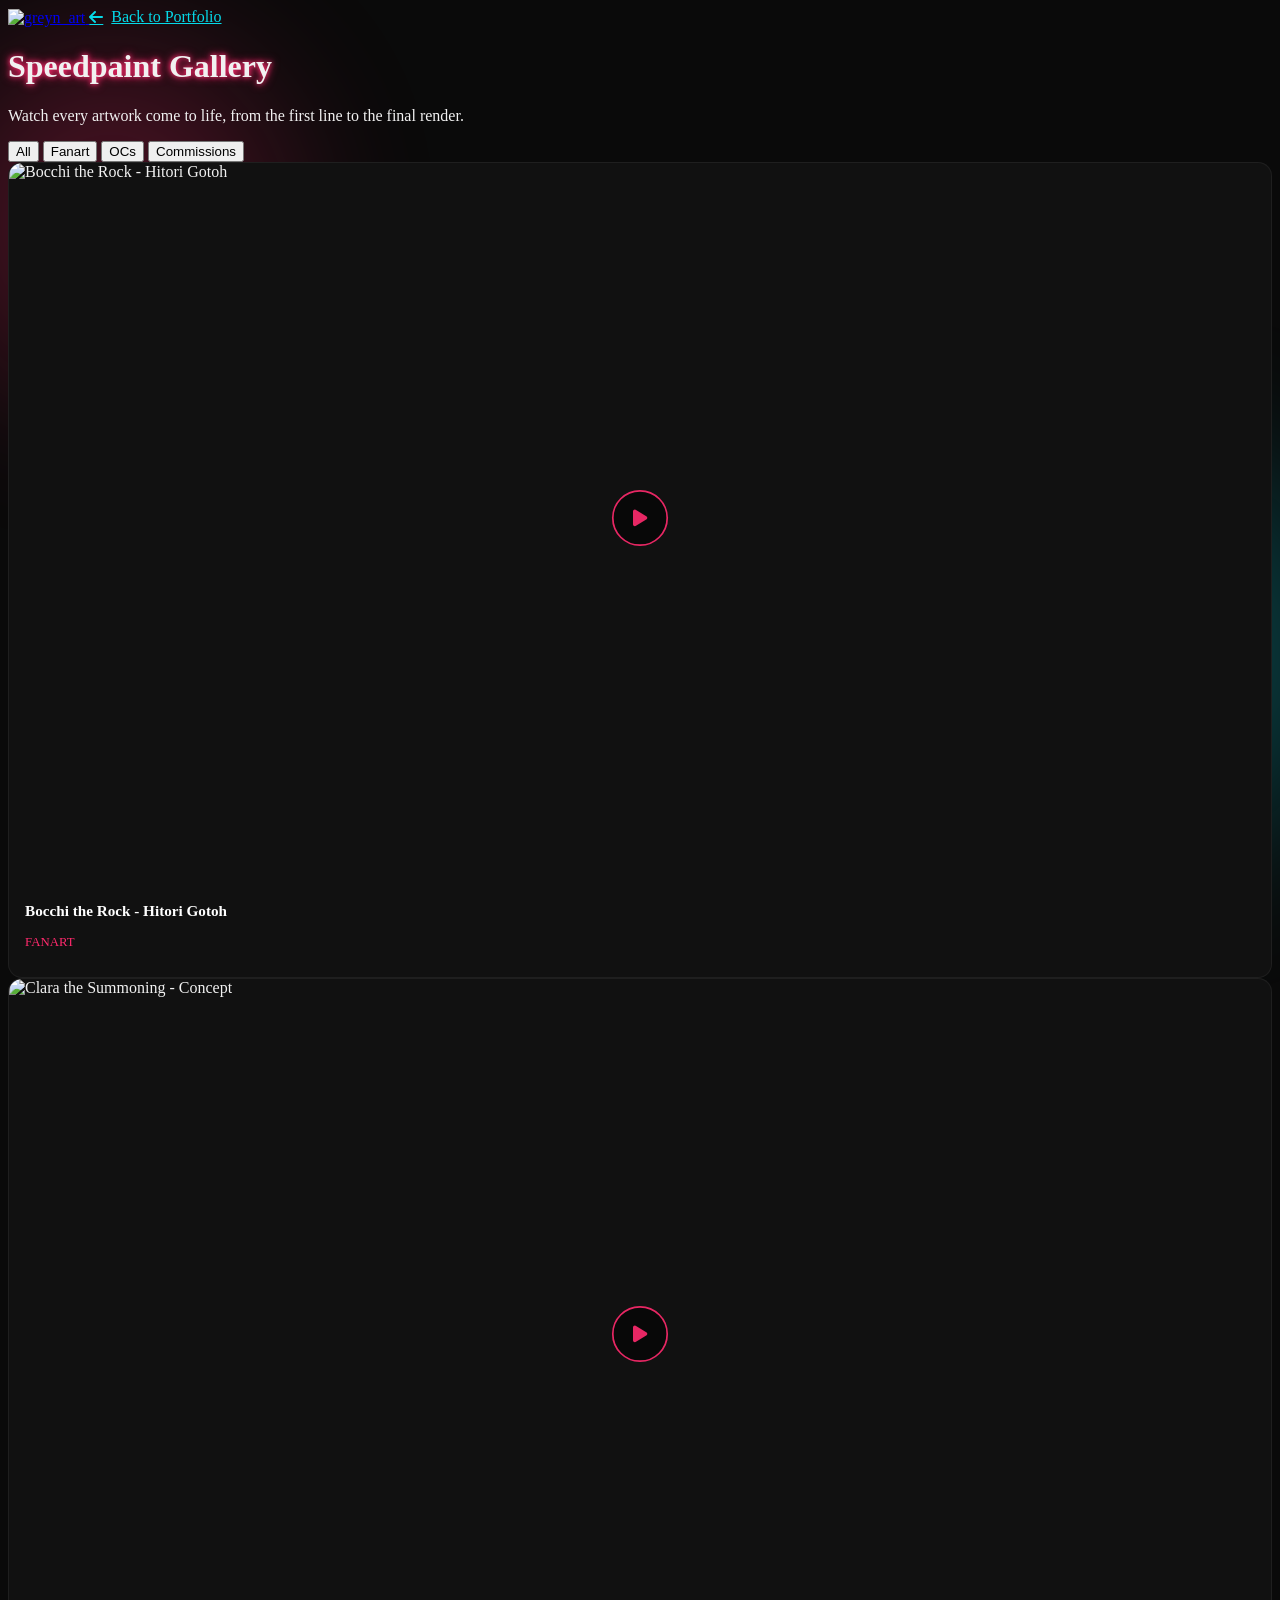
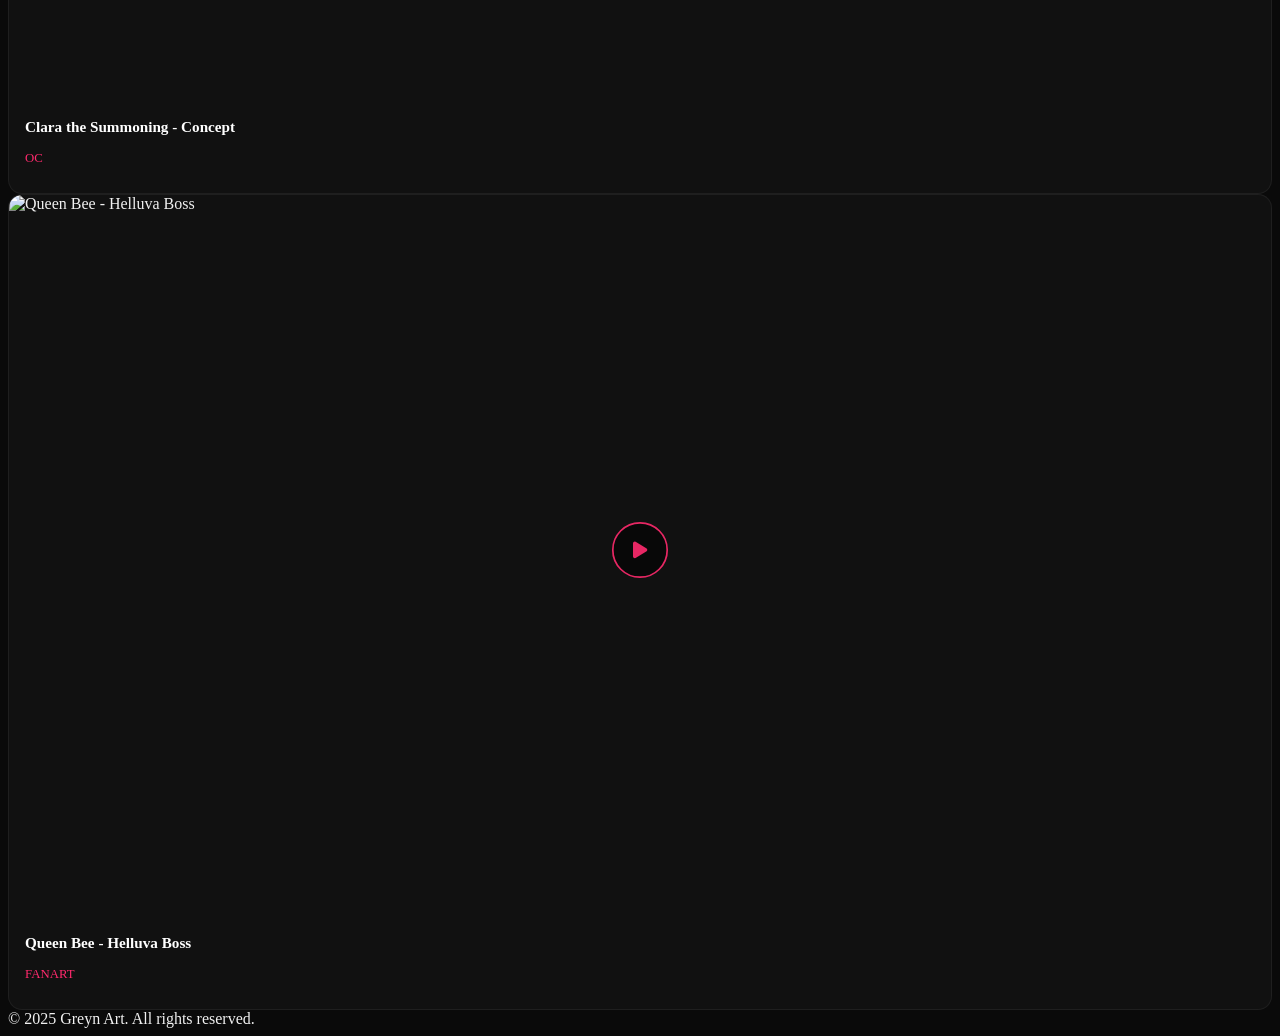
==== speedpaints.html @ ec92e27a "Create speedpaints.html" ====
<!DOCTYPE html>
<html lang="en">
<head>
    <link rel="stylesheet" href="style.css">
    <link rel="icon" type="image/png" href="https://raw.githubusercontent.com/GREYNPORTFOLIO/site-2/refs/heads/main/icone%20greyn%20chibi%20hyper%20simples.jpg">
    <meta charset="UTF-8">
    <meta name="viewport" content="width=device-width, initial-scale=1.0">
    <title>Speedpaint Gallery | Greyn Art</title>
    <meta name="description" content="Watch Greyn's digital art speedpaints from sketch to final render.">

    <script src="https://cdn.tailwindcss.com"></script>
    <link rel="stylesheet" href="https://cdnjs.cloudflare.com/ajax/libs/font-awesome/6.4.0/css/all.min.css">
    <link rel="stylesheet" href="https://cdnjs.cloudflare.com/ajax/libs/animate.css/4.1.1/animate.min.css">
    <script>
        tailwind.config = {
            theme: {
                extend: {
                    colors: {
                        dark: '#0a0a0a',
                        darker: '#050505',
                        darkest: '#010101',
                        neonpink: '#ff2a6d',
                        neonred: '#ff003c',
                        neonblue: '#05d9e8',
                        neonpurple: '#d300c5',
                    },
                    fontFamily: {
                        sans: ['"Exo 2"', 'sans-serif'],
                    },
                }
            }
        }
    </script>

    <style>
        @import url('https://fonts.googleapis.com/css2?family=Exo+2:wght@300;400;600;700;900&display=swap');

        body {
            background-color: #0a0a0a;
            color: #f1f1f1;
            scroll-behavior: smooth;
        }

        .neon-text {
            text-shadow: 0 0 5px #ff2a6d, 0 0 10px #ff2a6d;
        }

        .neon-text-blue {
            text-shadow: 0 0 5px #05d9e8, 0 0 10px #05d9e8;
        }

        .floating-shape {
            position: fixed;
            border-radius: 50%;
            filter: blur(80px);
            opacity: 0.25;
            z-index: -1;
        }

        .shape-1 {
            width: 350px;
            height: 350px;
            background: #ff2a6d;
            top: 5%;
            left: -5%;
            animation: float 9s ease-in-out infinite;
        }

        .shape-2 {
            width: 400px;
            height: 400px;
            background: #05d9e8;
            bottom: 5%;
            right: -5%;
            animation: float 11s ease-in-out infinite reverse;
        }

        @keyframes float {
            0%, 100% { transform: translateY(0); }
            50% { transform: translateY(-25px); }
        }

        /* ===== Video Card ===== */
        .sp-card {
            position: relative;
            border-radius: 14px;
            overflow: hidden;
            background: #111;
            border: 1px solid rgba(255,255,255,0.06);
            transition: all 0.35s cubic-bezier(0.4, 0, 0.2, 1);
        }

        .sp-card:hover {
            transform: translateY(-6px);
            border-color: rgba(255, 42, 109, 0.4);
            box-shadow: 0 18px 35px rgba(255, 42, 109, 0.2);
        }

        .sp-thumb-wrap {
            position: relative;
            aspect-ratio: 16/9;
            cursor: pointer;
            overflow: hidden;
        }

        .sp-thumb-wrap img {
            width: 100%;
            height: 100%;
            object-fit: cover;
            transition: transform 0.5s ease, filter 0.4s ease;
        }

        .sp-card:hover .sp-thumb-wrap img {
            transform: scale(1.08);
            filter: brightness(0.55);
        }

        .sp-play-btn {
            position: absolute;
            top: 50%;
            left: 50%;
            transform: translate(-50%, -50%) scale(0.85);
            width: 62px;
            height: 62px;
            border-radius: 50%;
            background: rgba(5,5,5,0.75);
            border: 2px solid #ff2a6d;
            display: flex;
            align-items: center;
            justify-content: center;
            color: #ff2a6d;
            font-size: 1.4rem;
            opacity: 0.9;
            transition: all 0.3s ease;
            pointer-events: none;
        }

        .sp-card:hover .sp-play-btn {
            transform: translate(-50%, -50%) scale(1);
            box-shadow: 0 0 20px rgba(255,42,109,0.6);
            opacity: 1;
        }

        .sp-card iframe {
            width: 100%;
            height: 100%;
            aspect-ratio: 16/9;
            display: block;
        }

        .sp-info {
            padding: 14px 16px;
        }

        .sp-info h3 {
            font-weight: 700;
            font-size: 0.95rem;
            color: #fff;
        }

        .sp-info p {
            font-size: 0.8rem;
            color: #ff2a6d;
            margin-top: 2px;
        }

        .back-link {
            display: inline-flex;
            align-items: center;
            gap: 8px;
            color: #05d9e8;
            transition: all 0.25s ease;
        }

        .back-link:hover {
            color: #fff;
            transform: translateX(-4px);
        }

        /* Filtro */
        .sp-filter {
            transition: all 0.3s ease;
        }
    </style>
</head>
<body class="min-h-screen">

<div class="floating-shape shape-1"></div>
<div class="floating-shape shape-2"></div>

<!-- Nav simples -->
<nav class="w-full bg-darker/90 backdrop-blur-sm border-b border-gray-800 sticky top-0 z-40">
    <div class="container mx-auto px-4 py-4 flex justify-between items-center">
        <a href="index.html" class="flex items-center gap-3">
            <img src="https://raw.githubusercontent.com/GREYNPORTFOLIO/site/refs/heads/main/LOGOTIPO%20GREYN%20ART%20SITE.png" alt="greyn_art" class="h-9 w-auto">
        </a>
        <a href="index.html" class="back-link text-sm font-medium">
            <i class="fas fa-arrow-left"></i> Back to Portfolio
        </a>
    </div>
</nav>

<!-- Header da página -->
<header class="container mx-auto px-4 pt-16 pb-10 text-center">
    <h1 class="text-4xl md:text-5xl font-bold mb-4 neon-text animate__animated animate__fadeIn">Speedpaint Gallery</h1>
    <p class="text-gray-400 max-w-xl mx-auto">Watch every artwork come to life, from the first line to the final render.</p>
</header>

<!-- Filtros (opcional, edite as categorias conforme seus vídeos) -->
<div class="flex flex-wrap justify-center gap-2 mb-12 px-4" id="spFilters">
    <button class="sp-filter active px-5 py-2 rounded-full text-sm font-medium bg-neonred text-white" data-category="all">All</button>
    <button class="sp-filter px-5 py-2 rounded-full text-sm font-medium bg-white/5 text-gray-300 hover:bg-white/10 border border-white/10" data-category="fanart">Fanart</button>
    <button class="sp-filter px-5 py-2 rounded-full text-sm font-medium bg-white/5 text-gray-300 hover:bg-white/10 border border-white/10" data-category="oc">OCs</button>
    <button class="sp-filter px-5 py-2 rounded-full text-sm font-medium bg-white/5 text-gray-300 hover:bg-white/10 border border-white/10" data-category="commission">Commissions</button>
</div>

<!-- Grid dos vídeos -->
<main class="container mx-auto px-4 pb-24">
    <div class="grid grid-cols-1 sm:grid-cols-2 lg:grid-cols-3 gap-6" id="spGrid"></div>
</main>

<footer class="py-8 border-t border-gray-800 text-center text-gray-500 text-sm">
    © 2025 Greyn Art. All rights reserved.
</footer>

<script>
    // ==========================================
    // 👇 LISTA DE VÍDEOS — edite/adicione aqui
    // Pegue o ID do YouTube (a parte depois de "v=" ou "embed/")
    // category deve ser: fanart, oc ou commission
    // ==========================================
    const speedpaints = [
        { id: 'sWN5Io2ks7c', title: 'Bocchi the Rock - Hitori Gotoh', category: 'fanart' },
        { id: 'sWN5Io2ks7c', title: 'Clara the Summoning - Concept', category: 'oc' },
        { id: 'sWN5Io2ks7c', title: 'Queen Bee - Helluva Boss', category: 'fanart' },
    ];
    // ==========================================

    const grid = document.getElementById('spGrid');

    function renderVideos(filter = 'all') {
        grid.innerHTML = '';
        speedpaints
            .filter(v => filter === 'all' || v.category === filter)
            .forEach(video => {
                const card = document.createElement('div');
                card.className = 'sp-card';
                card.innerHTML = `
                    <div class="sp-thumb-wrap" data-id="${video.id}">
                        <img src="https://img.youtube.com/vi/${video.id}/hqdefault.jpg" alt="${video.title}" loading="lazy">
                        <div class="sp-play-btn"><i class="fas fa-play"></i></div>
                    </div>
                    <div class="sp-info">
                        <h3>${video.title}</h3>
                        <p>${video.category.toUpperCase()}</p>
                    </div>
                `;
                grid.appendChild(card);
            });

        // Clique no thumbnail troca pelo iframe (carrega o vídeo só quando clicado)
        document.querySelectorAll('.sp-thumb-wrap').forEach(wrap => {
            wrap.addEventListener('click', function() {
                const videoId = this.dataset.id;
                this.outerHTML = `<iframe src="https://www.youtube.com/embed/${videoId}?autoplay=1" title="Speedpaint" frameborder="0" allow="accelerometer; autoplay; clipboard-write; encrypted-media; gyroscope; picture-in-picture; web-share" allowfullscreen></iframe>`;
            });
        });
    }

    renderVideos();

    // Filtro por categoria
    document.querySelectorAll('.sp-filter').forEach(btn => {
        btn.addEventListener('click', function() {
            document.querySelectorAll('.sp-filter').forEach(b => {
                b.classList.remove('active', 'bg-neonred', 'text-white');
                b.classList.add('bg-white/5', 'text-gray-300', 'border', 'border-white/10');
            });
            this.classList.add('active', 'bg-neonred', 'text-white');
            this.classList.remove('bg-white/5', 'text-gray-300', 'border', 'border-white/10');
            renderVideos(this.dataset.category);
        });
    });
</script>

</body>
</html>
---- style.css ----
/* =========================================================
   CUSTOM SCROLLBAR
   GREYN PORTFOLIO // NEON CYAN
   ========================================================= */

:root {
    --scroll-bg: #07090d;
    --scroll-track: #0b1014;

    --scroll-red: #ff1744;
    --scroll-pink: #ff2bd6;

    --scroll-glow:
        0 0 5px rgba(0, 234, 255, .8),
        0 0 12px rgba(0, 234, 255, .45),
        0 0 24px rgba(0, 234, 255, .18);
}


/* =========================================================
   CHROME / EDGE / SAFARI
   ========================================================= */

::-webkit-scrollbar {
    width: 8px;
    height: 8px;
}


/* =========================================================
   TRACK
   ========================================================= */

::-webkit-scrollbar-track {
    background: var(--scroll-track);

    border-left:
        1px solid
        rgba(0, 234, 255, .10);
}


/* =========================================================
   THUMB
   ========================================================= */

::-webkit-scrollbar-thumb {
    background:
        linear-gradient(
            180deg,
            rgba(127, 255, 255, .75),
            rgba(0, 234, 255, .55)
        );

    border:
        1px solid
        rgba(0, 234, 255, .7);

    border-radius: 4px;

    box-shadow:
        var(--scroll-glow),
        inset 0 0 6px rgba(255, 255, 255, .12);
}


/* =========================================================
   HOVER
   ========================================================= */

::-webkit-scrollbar-thumb:hover {
    background:
        linear-gradient(
            180deg,
            #ffffff,
            var(--scroll-cyan)
        );

    border-color:
        var(--scroll-cyan-bright);

    box-shadow:
        0 0 6px rgba(0, 234, 255, 1),
        0 0 15px rgba(0, 234, 255, .75),
        0 0 30px rgba(0, 234, 255, .35);
}


/* =========================================================
   CORNER
   ========================================================= */

::-webkit-scrollbar-corner {
    background: var(--scroll-bg);
}


/* =========================================================
   FIREFOX
   ========================================================= */

html {
    scrollbar-width: thin;

    scrollbar-color:
        rgba(0, 234, 255, .7)
        var(--scroll-bg);
}


/* ZOOM DA GALERIA */
#lightbox-img {
    cursor: zoom-in;
    transition: transform 0.15s ease;
    user-select: none;
    -webkit-user-drag: none;
}

#lightbox-img.zoomed {
    transform: scale(2);
    cursor: zoom-out;
}

<!-- <link rel="stylesheet" href="style.css"> -->
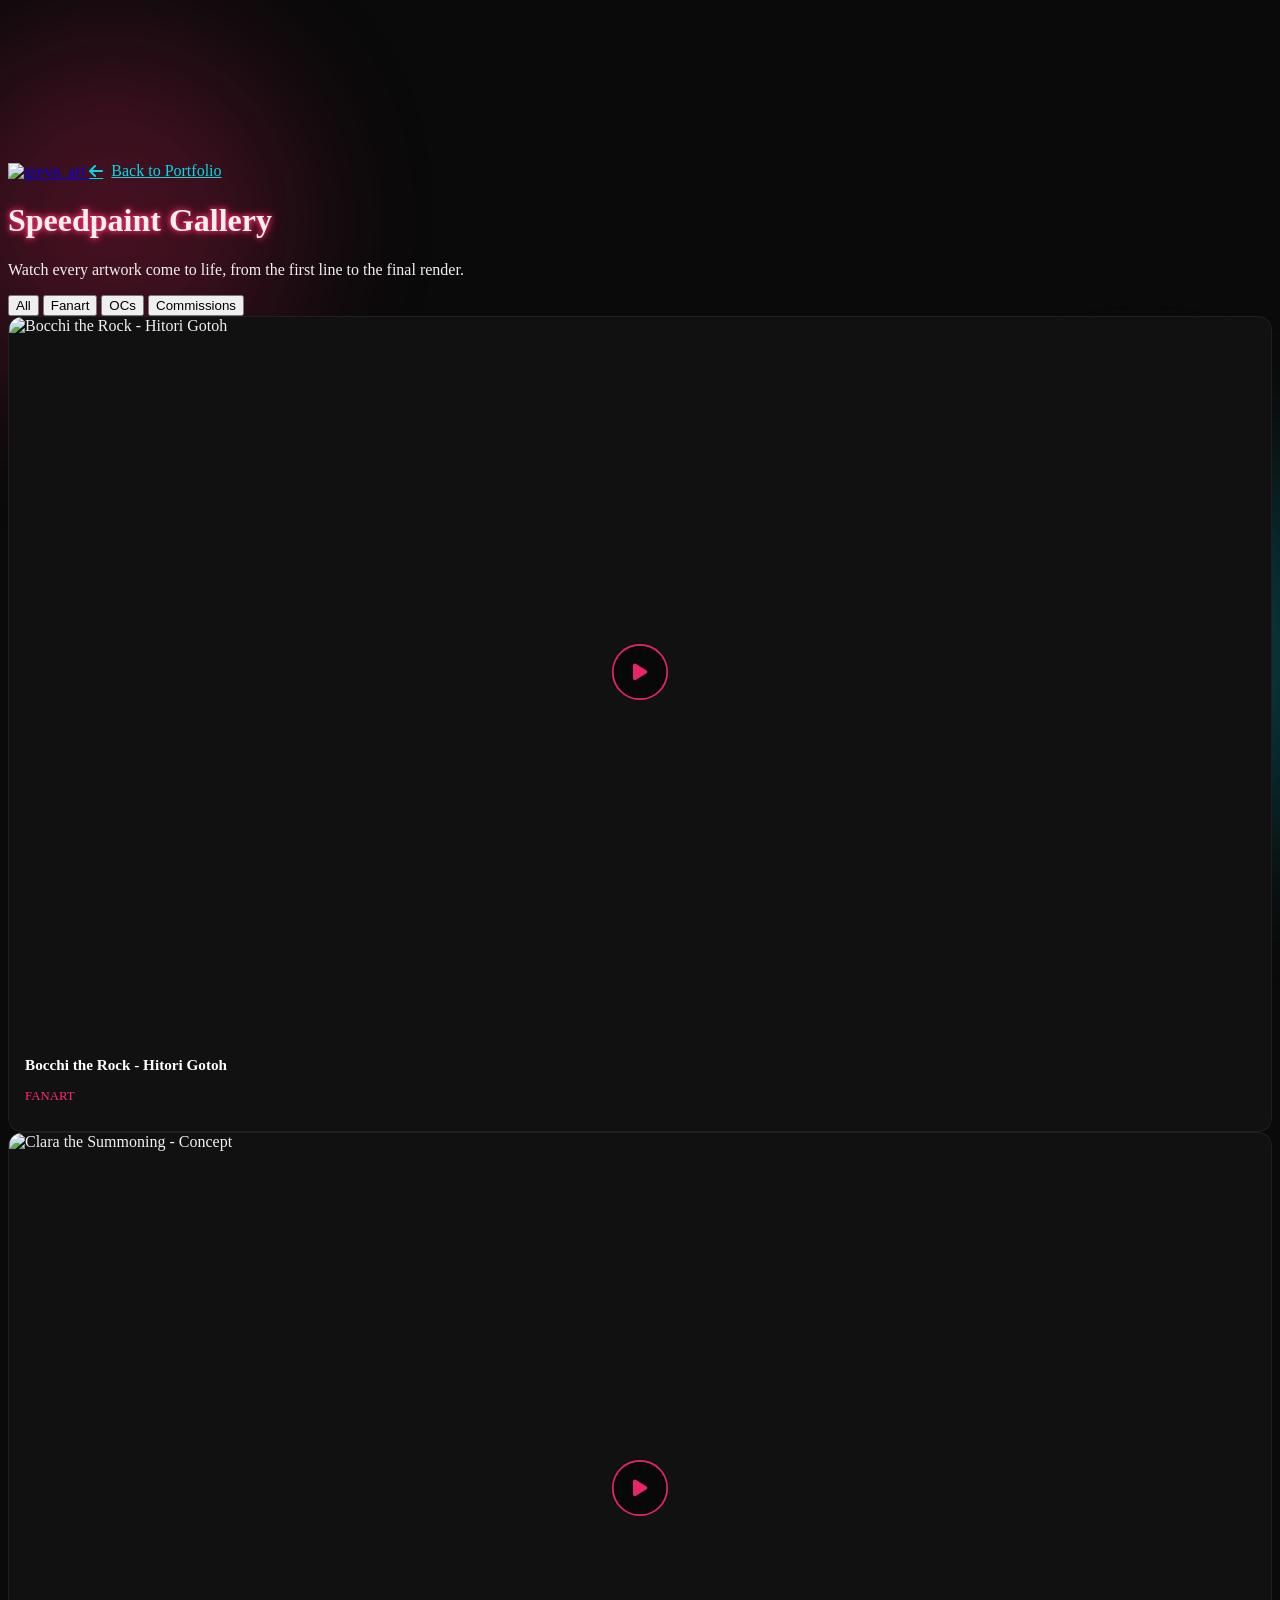
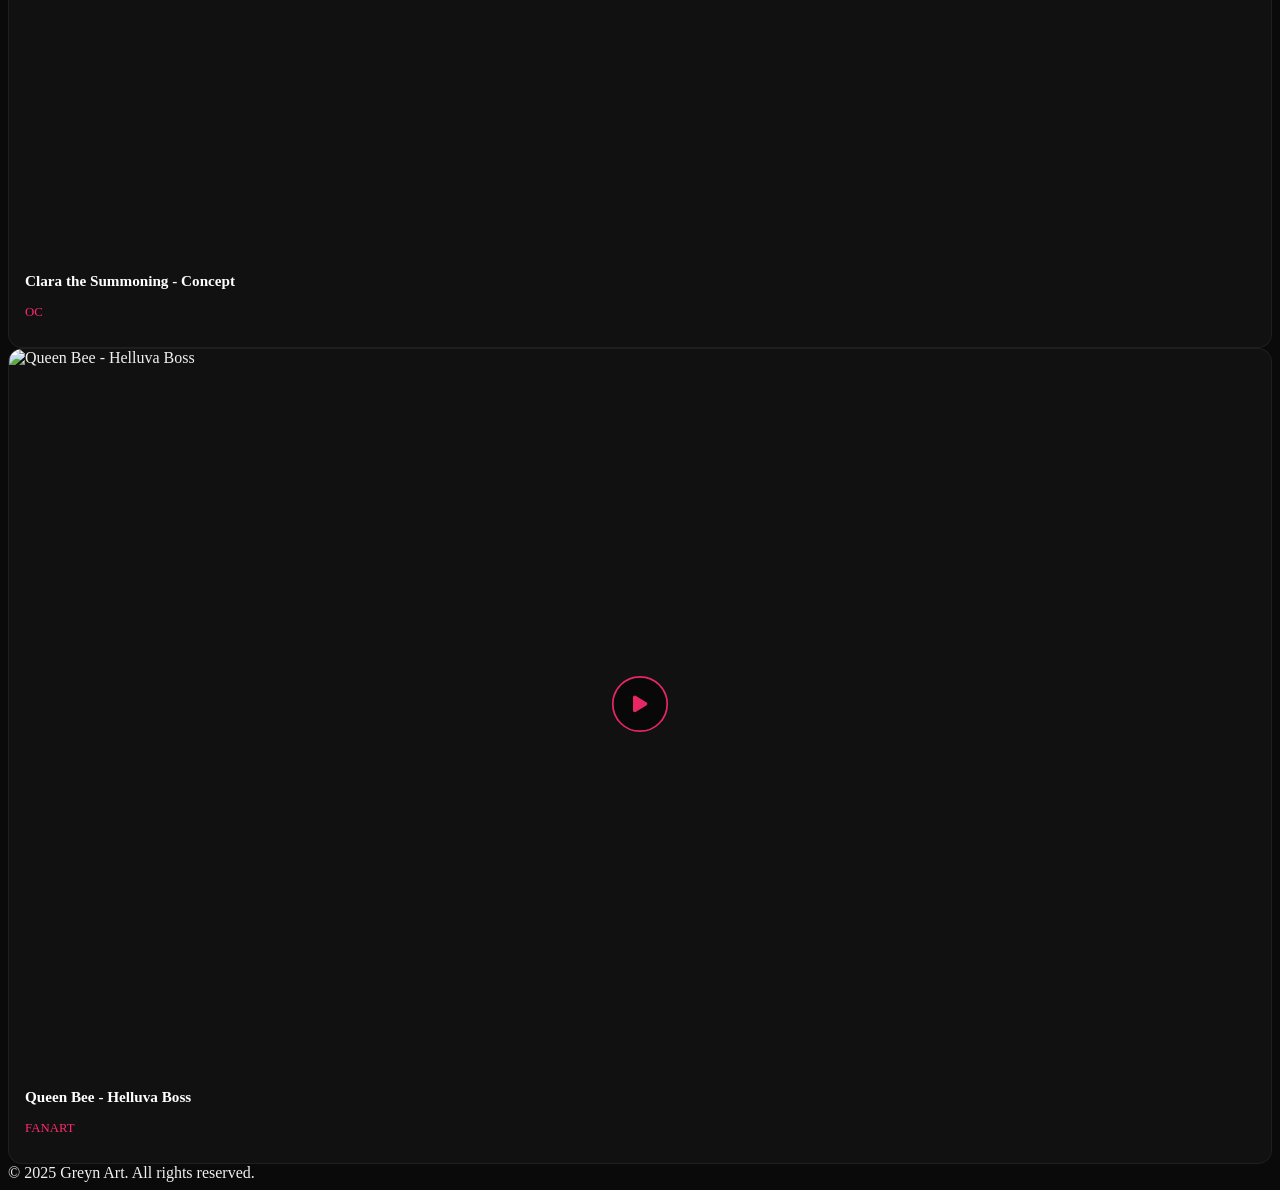
==== commit a01ee015: "Update speedpaints.html" ====
--- a/speedpaints.html
+++ b/speedpaints.html
@@ -188,6 +188,12 @@
 <div class="floating-shape shape-1"></div>
 <div class="floating-shape shape-2"></div>
 
+<!-- Vídeo de fundo do site -->
+<video id="siteBgVideo" class="site-bg-video" autoplay loop muted playsinline>
+    <source src="https://github.com/user-attachments/assets/c5018068-b71d-47fb-a80c-a3db318d2021" type="video/mp4">
+</video>
+<div class="site-bg-overlay"></div>
+    
 <!-- Nav simples -->
 <nav class="w-full bg-darker/90 backdrop-blur-sm border-b border-gray-800 sticky top-0 z-40">
     <div class="container mx-auto px-4 py-4 flex justify-between items-center">
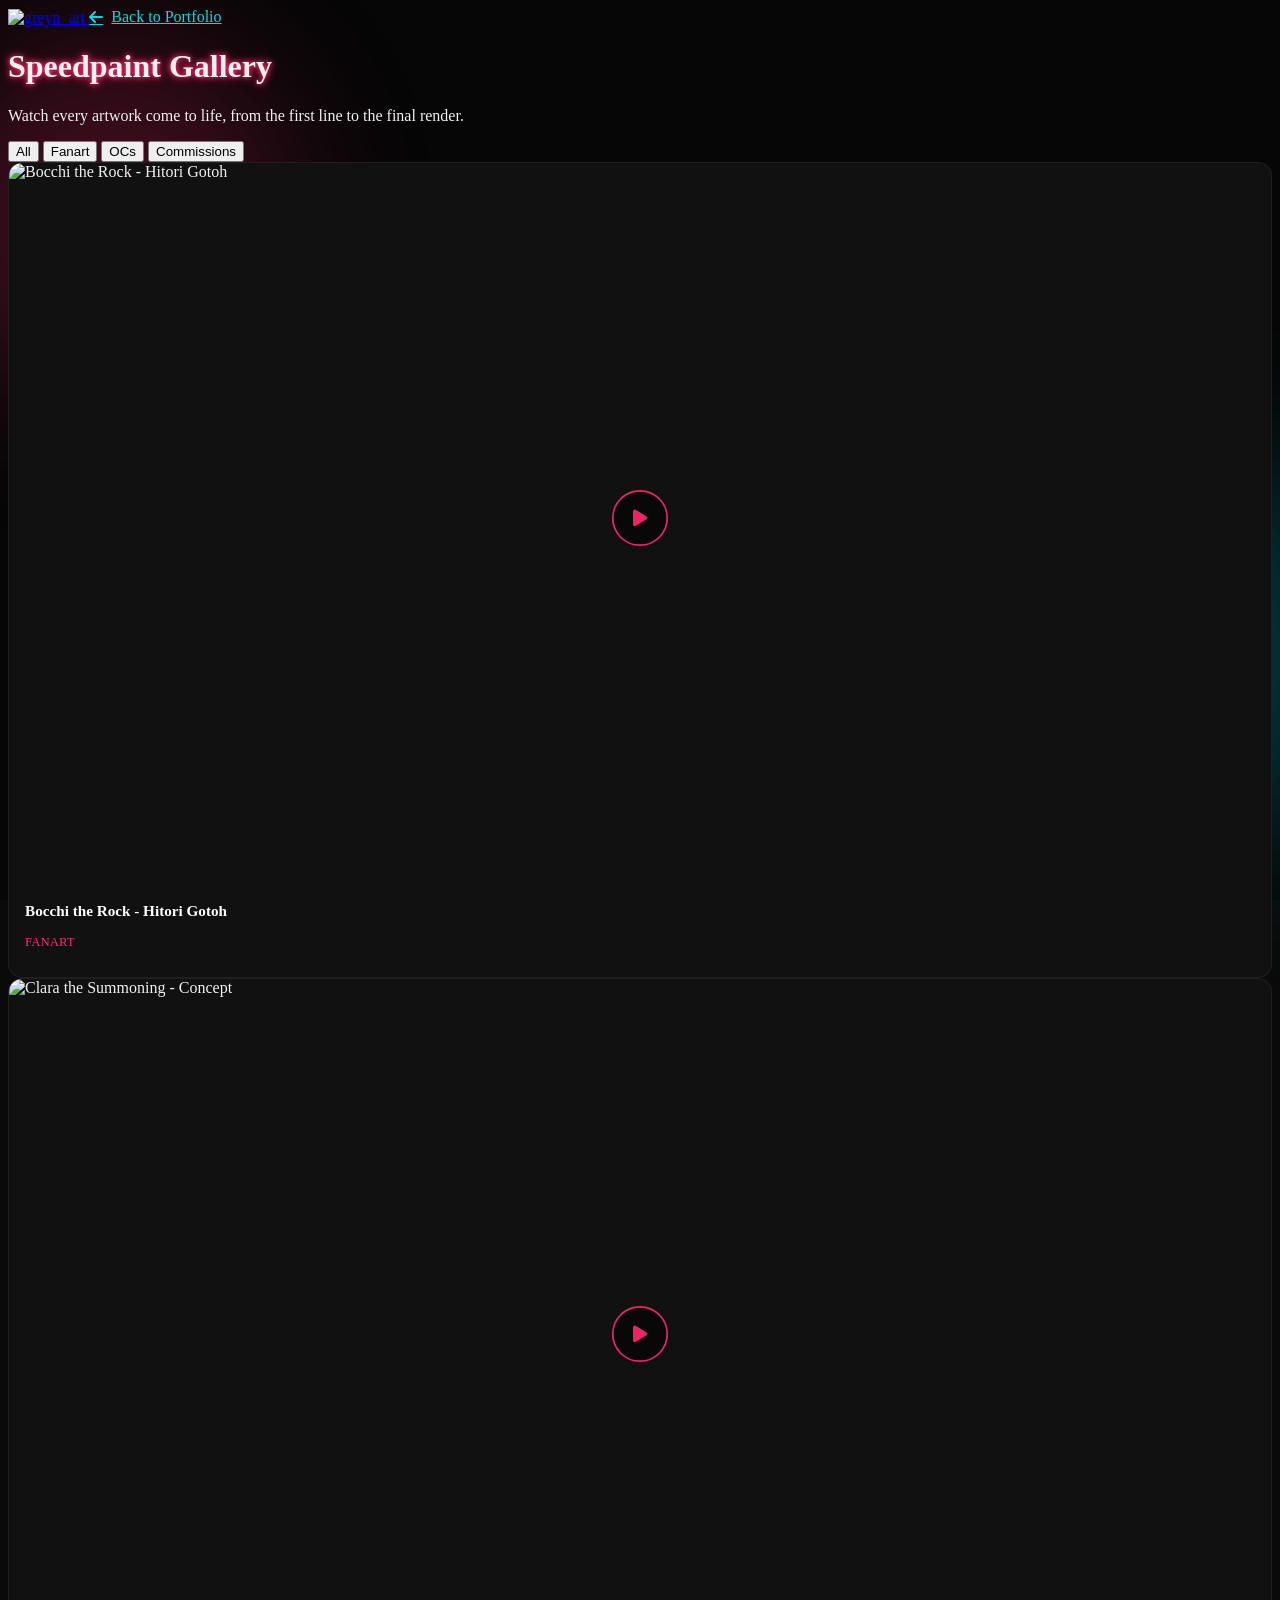
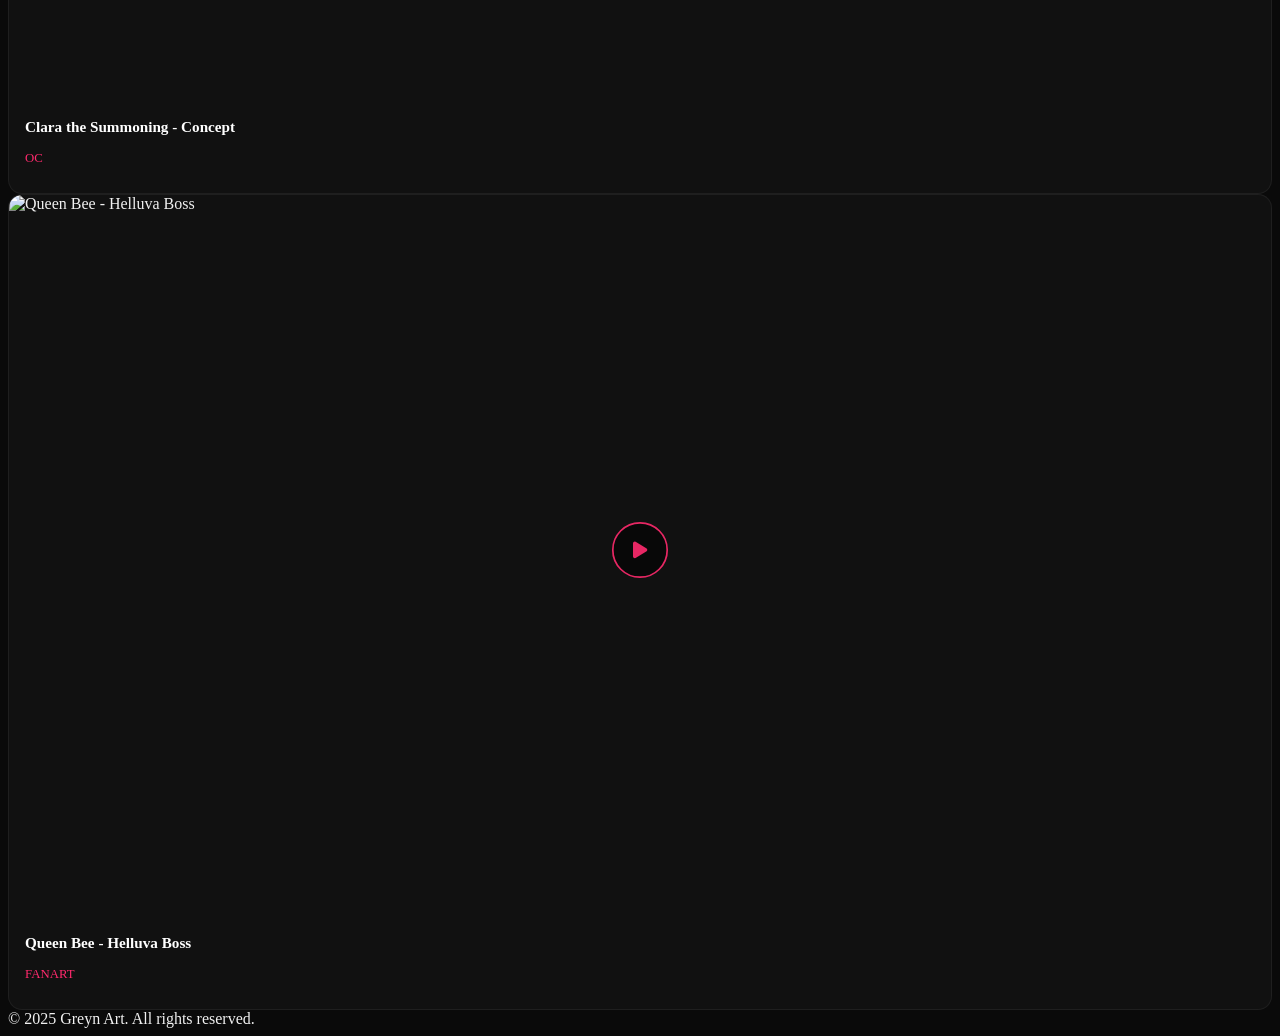
==== commit 998c8878: "Update speedpaints.html" ====
--- a/speedpaints.html
+++ b/speedpaints.html
@@ -181,18 +181,41 @@
         .sp-filter {
             transition: all 0.3s ease;
         }
+        
+        .site-bg-video {
+    position: fixed;
+    top: 0;
+    left: 0;
+    width: 100%;
+    height: 100%;
+    object-fit: cover;
+    z-index: -2;
+    pointer-events: none;
+}
+
+.site-bg-overlay {
+    position: fixed;
+    top: 0;
+    left: 0;
+    width: 100%;
+    height: 100%;
+    background: rgba(5, 5, 5, 0.75);
+    z-index: -1;
+    pointer-events: none;
+}
     </style>
 </head>
 <body class="min-h-screen">
 
+<!-- Vídeo de fundo do site -->
+<video id="siteBgVideo" class="site-bg-video" autoplay loop muted playsinline>
+    <source src="https://github.com/user-attachments/assets/a629a757-a12b-420d-a688-eec756efc40e" type="video/mp4">
+</video>
+<div class="site-bg-overlay"></div>
+
 <div class="floating-shape shape-1"></div>
 <div class="floating-shape shape-2"></div>
 
-<!-- Vídeo de fundo do site -->
-<video id="siteBgVideo" class="site-bg-video" autoplay loop muted playsinline>
-    <source src="https://github.com/user-attachments/assets/c5018068-b71d-47fb-a80c-a3db318d2021" type="video/mp4">
-</video>
-<div class="site-bg-overlay"></div>
     
 <!-- Nav simples -->
 <nav class="w-full bg-darker/90 backdrop-blur-sm border-b border-gray-800 sticky top-0 z-40">
@@ -236,44 +259,57 @@
     // category deve ser: fanart, oc ou commission
     // ==========================================
     const speedpaints = [
-        { id: 'sWN5Io2ks7c', title: 'Bocchi the Rock - Hitori Gotoh', category: 'fanart' },
-        { id: 'sWN5Io2ks7c', title: 'Clara the Summoning - Concept', category: 'oc' },
-        { id: 'sWN5Io2ks7c', title: 'Queen Bee - Helluva Boss', category: 'fanart' },
+         { type: 'youtube', id: 'sWN5Io2ks7c', title: 'Bocchi the Rock - Hitori Gotoh', category: 'fanart' },
+         { type: 'mp4', src: 'https://github.com/user-attachments/assets/702be80e-b60f-463f-bfee-bf47906f773a', thumbnail: 'https://github.com/user-attachments/assets/702be80e-b60f-463f-bfee-bf47906f773a', title: 'Clara the Summoning - Concept', category: 'oc' },
+         { type: 'youtube', id: 'sWN5Io2ks7c', title: 'Queen Bee - Helluva Boss', category: 'fanart' },
     ];
     // ==========================================
 
     const grid = document.getElementById('spGrid');
 
-    function renderVideos(filter = 'all') {
-        grid.innerHTML = '';
-        speedpaints
-            .filter(v => filter === 'all' || v.category === filter)
-            .forEach(video => {
-                const card = document.createElement('div');
-                card.className = 'sp-card';
-                card.innerHTML = `
-                    <div class="sp-thumb-wrap" data-id="${video.id}">
-                        <img src="https://img.youtube.com/vi/${video.id}/hqdefault.jpg" alt="${video.title}" loading="lazy">
-                        <div class="sp-play-btn"><i class="fas fa-play"></i></div>
-                    </div>
-                    <div class="sp-info">
-                        <h3>${video.title}</h3>
-                        <p>${video.category.toUpperCase()}</p>
-                    </div>
-                `;
-                grid.appendChild(card);
-            });
-
-        // Clique no thumbnail troca pelo iframe (carrega o vídeo só quando clicado)
-        document.querySelectorAll('.sp-thumb-wrap').forEach(wrap => {
-            wrap.addEventListener('click', function() {
+function renderVideos(filter = 'all') {
+    grid.innerHTML = '';
+    speedpaints
+        .filter(v => filter === 'all' || v.category === filter)
+        .forEach(video => {
+            const card = document.createElement('div');
+            card.className = 'sp-card';
+
+            // Thumbnail: YouTube gera automático, mp4 usa a imagem que você definiu
+            const thumbSrc = video.type === 'youtube'
+                ? `https://img.youtube.com/vi/${video.id}/hqdefault.jpg`
+                : video.thumbnail;
+
+            card.innerHTML = `
+                <div class="sp-thumb-wrap" data-type="${video.type}" data-id="${video.id || ''}" data-src="${video.src || ''}">
+                    <img src="${thumbSrc}" alt="${video.title}" loading="lazy">
+                    <div class="sp-play-btn"><i class="fas fa-play"></i></div>
+                </div>
+                <div class="sp-info">
+                    <h3>${video.title}</h3>
+                    <p>${video.category.toUpperCase()}</p>
+                </div>
+            `;
+            grid.appendChild(card);
+        });
+
+    // Clique no thumbnail carrega o vídeo certo pro tipo certo
+    document.querySelectorAll('.sp-thumb-wrap').forEach(wrap => {
+        wrap.addEventListener('click', function() {
+            const type = this.dataset.type;
+
+            if (type === 'youtube') {
                 const videoId = this.dataset.id;
                 this.outerHTML = `<iframe src="https://www.youtube.com/embed/${videoId}?autoplay=1" title="Speedpaint" frameborder="0" allow="accelerometer; autoplay; clipboard-write; encrypted-media; gyroscope; picture-in-picture; web-share" allowfullscreen></iframe>`;
-            });
+            } else if (type === 'mp4') {
+                const videoSrc = this.dataset.src;
+                this.outerHTML = `<video src="${videoSrc}" controls autoplay playsinline style="width:100%;height:100%;aspect-ratio:16/9;display:block;background:#000;"></video>`;
+            }
         });
-    }
-
-    renderVideos();
+    });
+}
+
+renderVideos();
 
     // Filtro por categoria
     document.querySelectorAll('.sp-filter').forEach(btn => {
